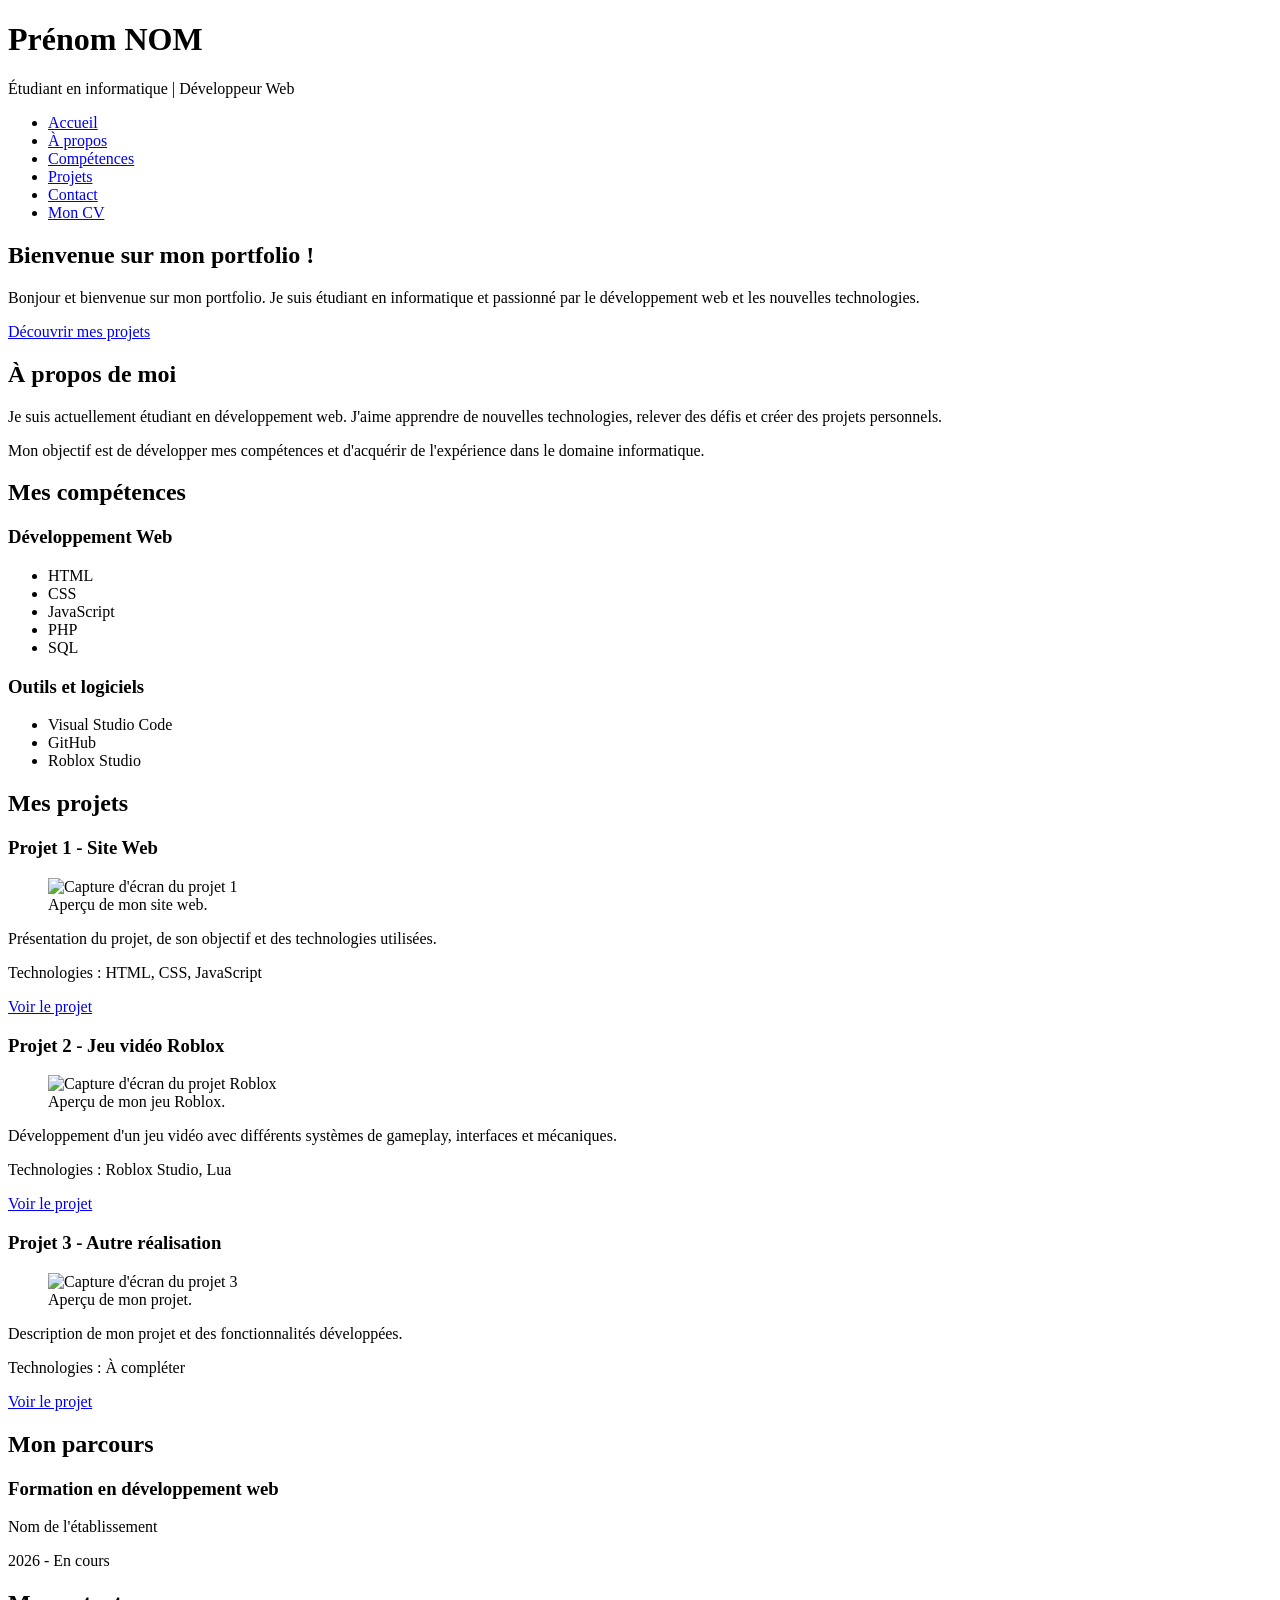
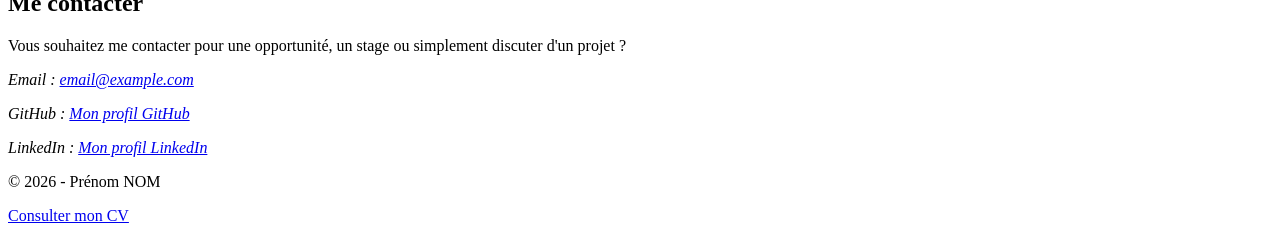
==== porfolio.html @ ef9b72c4 "Ajout du "Porfolio" Prototype du porfolio et en cours de construction." ====
<!DOCTYPE html>
<html lang="fr">

<head>
    <meta charset="UTF-8">
    <meta name="viewport" content="width=device-width, initial-scale=1.0">
    <title>Portfolio - Prénom Nom</title>
</head>

<body>

    <header>
        <h1>Prénom NOM</h1>
        <p>Étudiant en informatique | Développeur Web</p>

        <nav>
            <ul>
                <li><a href="#accueil">Accueil</a></li>
                <li><a href="#apropos">À propos</a></li>
                <li><a href="#competences">Compétences</a></li>
                <li><a href="#projets">Projets</a></li>
                <li><a href="#contact">Contact</a></li>
                <li><a href="cv.html">Mon CV</a></li>
            </ul>
        </nav>
    </header>

    <main>

        <section id="accueil">
            <h2>Bienvenue sur mon portfolio !</h2>
            <p>
                Bonjour et bienvenue sur mon portfolio.
                Je suis étudiant en informatique et passionné
                par le développement web et les nouvelles technologies.
            </p>

            <a href="#projets">Découvrir mes projets</a>
        </section>

        <section id="apropos">
            <h2>À propos de moi</h2>

            <p>
                Je suis actuellement étudiant en développement web.
                J'aime apprendre de nouvelles technologies,
                relever des défis et créer des projets personnels.
            </p>

            <p>
                Mon objectif est de développer mes compétences
                et d'acquérir de l'expérience dans le domaine informatique.
            </p>
        </section>

        <section id="competences">
            <h2>Mes compétences</h2>

            <article>
                <h3>Développement Web</h3>
                <ul>
                    <li>HTML</li>
                    <li>CSS</li>
                    <li>JavaScript</li>
                    <li>PHP</li>
                    <li>SQL</li>
                </ul>
            </article>

            <article>
                <h3>Outils et logiciels</h3>
                <ul>
                    <li>Visual Studio Code</li>
                    <li>GitHub</li>
                    <li>Roblox Studio</li>
                </ul>
            </article>
        </section>

        <section id="projets">
            <h2>Mes projets</h2>

            <article>
                <h3>Projet 1 - Site Web</h3>

                <figure>
                    <img src="images/projet1.png" alt="Capture d'écran du projet 1">
                    <figcaption>Aperçu de mon site web.</figcaption>
                </figure>

                <p>
                    Présentation du projet, de son objectif
                    et des technologies utilisées.
                </p>

                <p>Technologies : HTML, CSS, JavaScript</p>

                <a href="#">Voir le projet</a>
            </article>

            <article>
                <h3>Projet 2 - Jeu vidéo Roblox</h3>

                <figure>
                    <img src="images/projet2.png" alt="Capture d'écran du projet Roblox">
                    <figcaption>Aperçu de mon jeu Roblox.</figcaption>
                </figure>

                <p>
                    Développement d'un jeu vidéo avec différents
                    systèmes de gameplay, interfaces et mécaniques.
                </p>

                <p>Technologies : Roblox Studio, Lua</p>

                <a href="#">Voir le projet</a>
            </article>

            <article>
                <h3>Projet 3 - Autre réalisation</h3>

                <figure>
                    <img src="images/projet3.png" alt="Capture d'écran du projet 3">
                    <figcaption>Aperçu de mon projet.</figcaption>
                </figure>

                <p>
                    Description de mon projet et des fonctionnalités
                    développées.
                </p>

                <p>Technologies : À compléter</p>

                <a href="#">Voir le projet</a>
            </article>

        </section>

        <section id="parcours">
            <h2>Mon parcours</h2>

            <article>
                <h3>Formation en développement web</h3>
                <p>Nom de l'établissement</p>
                <p>2026 - En cours</p>
            </article>

        </section>

        <section id="contact">
            <h2>Me contacter</h2>

            <p>
                Vous souhaitez me contacter pour une opportunité,
                un stage ou simplement discuter d'un projet ?
            </p>

            <address>
                <p>Email :
                    <a href="mailto:email@example.com">
                        email@example.com
                    </a>
                </p>

                <p>GitHub :
                    <a href="#">Mon profil GitHub</a>
                </p>

                <p>LinkedIn :
                    <a href="#">Mon profil LinkedIn</a>
                </p>
            </address>
        </section>

    </main>

    <footer>
        <p>&copy; 2026 - Prénom NOM</p>
        <a href="cv.html">Consulter mon CV</a>
    </footer>

</body>

</html>
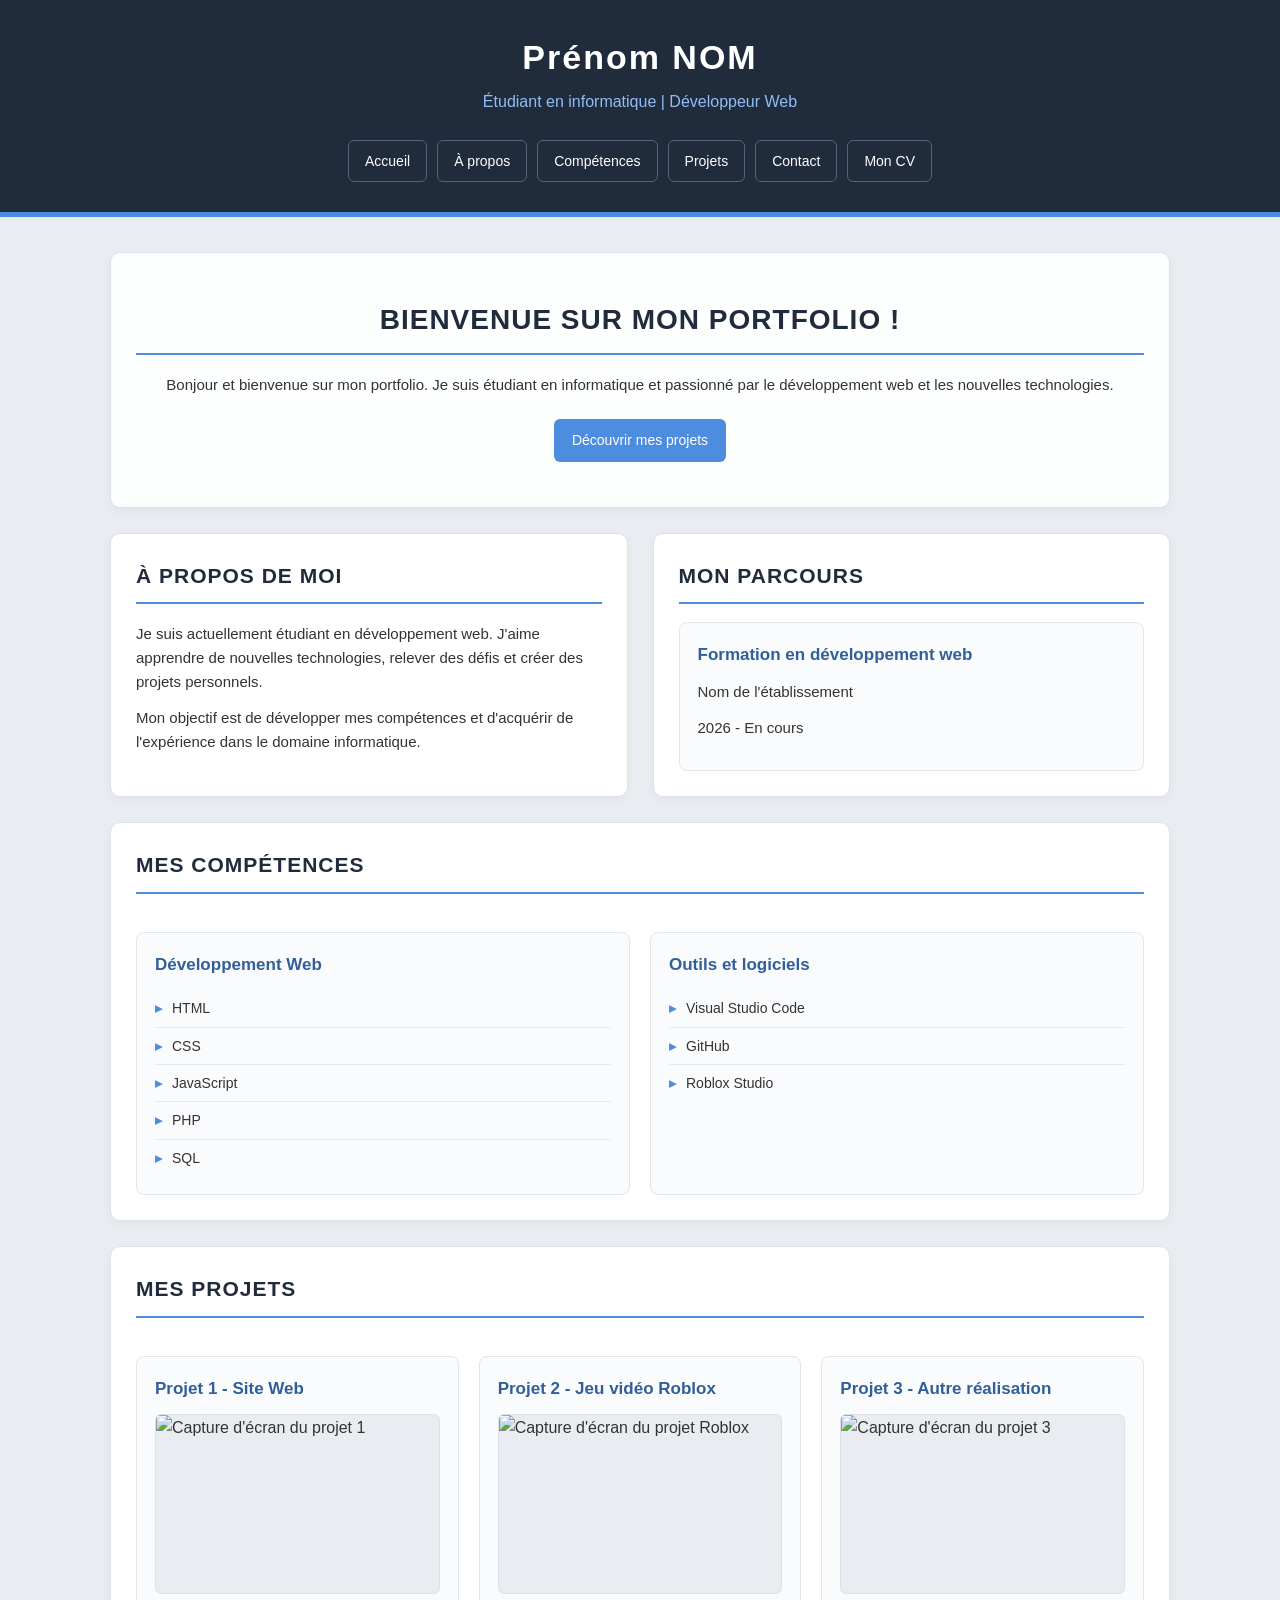
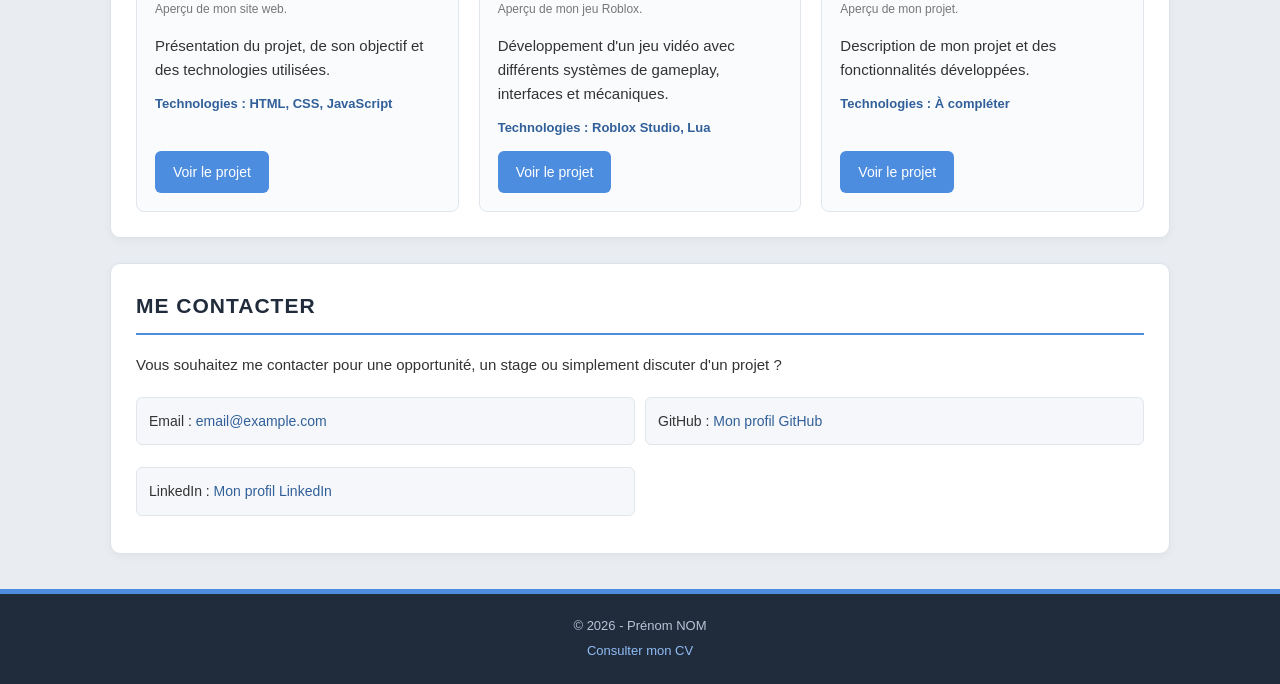
==== commit f9e0a3d2: "Fix HTML structure and update content" ====
--- a/porfolio.html
+++ b/porfolio.html
@@ -6,14 +6,13 @@
     <meta charset="UTF-8">
     <meta name="viewport" content="width=device-width, initial-scale=1.0">
     <title>Portfolio - Prénom Nom</title>
+    <link rel="stylesheet" href="styleporfo.css">
 </head>
 
 <body>
-
     <header>
         <h1>Prénom NOM</h1>
         <p>Étudiant en informatique | Développeur Web</p>
-
         <nav>
             <ul>
                 <li><a href="#accueil">Accueil</a></li>
@@ -25,9 +24,7 @@
             </ul>
         </nav>
     </header>
-
     <main>
-
         <section id="accueil">
             <h2>Bienvenue sur mon portfolio !</h2>
             <p>
@@ -35,28 +32,22 @@
                 Je suis étudiant en informatique et passionné
                 par le développement web et les nouvelles technologies.
             </p>
-
             <a href="#projets">Découvrir mes projets</a>
         </section>
-
         <section id="apropos">
             <h2>À propos de moi</h2>
-
             <p>
                 Je suis actuellement étudiant en développement web.
                 J'aime apprendre de nouvelles technologies,
                 relever des défis et créer des projets personnels.
             </p>
-
             <p>
                 Mon objectif est de développer mes compétences
                 et d'acquérir de l'expérience dans le domaine informatique.
             </p>
         </section>
-
         <section id="competences">
             <h2>Mes compétences</h2>
-
             <article>
                 <h3>Développement Web</h3>
                 <ul>
@@ -67,7 +58,6 @@
                     <li>SQL</li>
                 </ul>
             </article>
-
             <article>
                 <h3>Outils et logiciels</h3>
                 <ul>
@@ -77,66 +67,48 @@
                 </ul>
             </article>
         </section>
-
         <section id="projets">
             <h2>Mes projets</h2>
-
             <article>
                 <h3>Projet 1 - Site Web</h3>
-
                 <figure>
                     <img src="images/projet1.png" alt="Capture d'écran du projet 1">
                     <figcaption>Aperçu de mon site web.</figcaption>
                 </figure>
-
                 <p>
                     Présentation du projet, de son objectif
                     et des technologies utilisées.
                 </p>
-
                 <p>Technologies : HTML, CSS, JavaScript</p>
-
                 <a href="#">Voir le projet</a>
             </article>
-
             <article>
                 <h3>Projet 2 - Jeu vidéo Roblox</h3>
-
                 <figure>
                     <img src="images/projet2.png" alt="Capture d'écran du projet Roblox">
                     <figcaption>Aperçu de mon jeu Roblox.</figcaption>
                 </figure>
-
                 <p>
                     Développement d'un jeu vidéo avec différents
                     systèmes de gameplay, interfaces et mécaniques.
                 </p>
-
                 <p>Technologies : Roblox Studio, Lua</p>
-
                 <a href="#">Voir le projet</a>
             </article>
-
             <article>
                 <h3>Projet 3 - Autre réalisation</h3>
-
                 <figure>
                     <img src="images/projet3.png" alt="Capture d'écran du projet 3">
                     <figcaption>Aperçu de mon projet.</figcaption>
                 </figure>
-
                 <p>
                     Description de mon projet et des fonctionnalités
                     développées.
                 </p>
-
                 <p>Technologies : À compléter</p>
-
                 <a href="#">Voir le projet</a>
             </article>
-
         </section>
-
         <section id="parcours">
             <h2>Mon parcours</h2>
 
@@ -145,41 +117,31 @@
                 <p>Nom de l'établissement</p>
                 <p>2026 - En cours</p>
             </article>
-
         </section>
-
         <section id="contact">
             <h2>Me contacter</h2>
-
             <p>
                 Vous souhaitez me contacter pour une opportunité,
                 un stage ou simplement discuter d'un projet ?
             </p>
-
             <address>
                 <p>Email :
                     <a href="mailto:email@example.com">
                         email@example.com
                     </a>
                 </p>
-
                 <p>GitHub :
                     <a href="#">Mon profil GitHub</a>
                 </p>
-
                 <p>LinkedIn :
                     <a href="#">Mon profil LinkedIn</a>
                 </p>
             </address>
         </section>
-
     </main>
-
     <footer>
         <p>&copy; 2026 - Prénom NOM</p>
-        <a href="cv.html">Consulter mon CV</a>
+        <a href="index.html">Consulter mon CV</a>
     </footer>
-
 </body>
-
-</html>+</html>
--- a/styleporfo.css
+++ b/styleporfo.css
@@ -0,0 +1,332 @@
+
+/* =========================
+   CONFIGURATION GÉNÉRALE de la page
+========================= */
+* {
+    margin: 0;
+    padding: 0;
+    box-sizing: border-box;
+    scroll-behavior: smooth;
+}
+body {
+    font-family: Arial, Helvetica, sans-serif;
+    background: #e9edf2;
+    color: #333;
+    line-height: 1.6;
+}
+
+/* =========================
+   HEADER en haut de page
+========================= */
+header {
+    background: #202b3c;
+    color: white;
+    padding: 30px 20px;
+    text-align: center;
+    border-bottom: 5px solid #4d8de0;
+}
+header h1 {
+    font-size: 34px;
+    letter-spacing: 2px;
+    margin-bottom: 5px;
+}
+header > p {
+    color: #91bdf5;
+    font-size: 16px;
+    margin-bottom: 25px;
+}
+
+/* =========================
+   NAVIGATION a travers la page
+========================= */
+nav ul {
+    display: flex;
+    justify-content: center;
+    flex-wrap: wrap;
+    gap: 10px;
+    list-style: none;
+}
+nav a {
+    display: block;
+    color: white;
+    text-decoration: none;
+    padding: 9px 16px;
+    border: 1px solid #52647c;
+    border-radius: 6px;
+    font-size: 14px;
+    transition: 0.3s;
+}
+nav a:hover {
+    background: #4d8de0;
+    border-color: #4d8de0;
+}
+
+/* =========================
+   CONTENU PRINCIPAL de la page
+========================= */
+main {
+    max-width: 1100px;
+    margin: 35px auto;
+    padding: 0 20px;
+
+    display: grid;
+    grid-template-columns: repeat(2, 1fr);
+    grid-template-areas:
+        "accueil accueil"
+        "apropos parcours"
+        "competences competences"
+        "projets projets"
+        "contact contact";
+
+    gap: 25px;
+}
+
+/* =========================
+   SECTIONS de la page
+========================= */
+section {
+    background: white;
+    padding: 25px;
+    border: 1px solid #dce2e9;
+    border-radius: 10px;
+    box-shadow: 0 3px 10px rgba(0, 0, 0, 0.04);
+}
+section h2 {
+    color: #202b3c;
+    font-size: 21px;
+    text-transform: uppercase;
+    letter-spacing: 1px;
+    border-bottom: 2px solid #4d8de0;
+    padding-bottom: 10px;
+    margin-bottom: 18px;
+}
+section p {
+    font-size: 15px;
+    margin-bottom: 12px;
+}
+
+/* =========================
+   POSITIONNEMENT GRID sur la page
+========================= */
+#accueil {
+    grid-area: accueil;
+    text-align: center;
+    padding: 45px 25px;
+    background: #fdfefe;
+}
+#accueil h2 {
+    font-size: 28px;
+}
+#apropos {
+    grid-area: apropos;
+}
+#parcours {
+    grid-area: parcours;
+}
+#competences {
+    grid-area: competences;
+}
+#projets {
+    grid-area: projets;
+}
+#contact {
+    grid-area: contact;
+}
+
+/* =========================
+   BOUTONS ET LIENS de la page
+========================= */
+#accueil > a,
+article > a {
+    display: inline-block;
+    margin-top: 10px;
+    padding: 10px 18px;
+    background: #4d8de0;
+    color: white;
+    text-decoration: none;
+    border-radius: 6px;
+    font-size: 14px;
+    transition: 0.3s;
+}
+#accueil > a:hover,
+article > a:hover {
+    background: #315f99;
+}
+
+/* =========================
+   COMPÉTENCES apprises
+========================= */
+#competences {
+    display: grid;
+    grid-template-columns: repeat(2, 1fr);
+    gap: 20px;
+}
+#competences h2 {
+    grid-column: 1 / -1;
+}
+article {
+    border: 1px solid #e1e6ed;
+    border-radius: 8px;
+    padding: 18px;
+    background: #fafbfd;
+}
+article h3 {
+    color: #315f99;
+    font-size: 17px;
+    margin-bottom: 12px;
+}
+
+/* =========================
+   LISTES de la page
+========================= */
+article ul {
+    list-style: none;
+}
+article li {
+    padding: 7px 0;
+    border-bottom: 1px solid #e5e9ef;
+    font-size: 14px;
+}
+article li:last-child {
+    border-bottom: none;
+}
+article li::before {
+    content: "▸";
+    color: #4d8de0;
+    font-weight: bold;
+    margin-right: 10px;
+}
+
+/* =========================
+   PROJETS qui sont en cours de developpement
+========================= */
+#projets {
+    display: grid;
+    grid-template-columns: repeat(3, 1fr);
+    gap: 20px;
+}
+#projets h2 {
+    grid-column: 1 / -1;
+}
+#projets article {
+    display: flex;
+    flex-direction: column;
+}
+#projets article p:last-of-type {
+    color: #315f99;
+    font-size: 13px;
+    font-weight: bold;
+}
+#projets article > a {
+    align-self: flex-start;
+    margin-top: auto;
+}
+
+/* =========================
+   IMAGES DES PROJETS (en cours encore)
+========================= */
+figure {
+    margin-bottom: 15px;
+}
+figure img {
+    display: block;
+    width: 100%;
+    height: 180px;
+    object-fit: cover;
+    border-radius: 6px;
+    border: 1px solid #dce2e9;
+    background: #e9edf2;
+}
+figcaption {
+    font-size: 12px;
+    color: #777;
+    margin-top: 6px;
+}
+
+/* =========================
+   CONTACT haut de page
+========================= */
+#contact address {
+    display: grid;
+    grid-template-columns: repeat(2, 1fr);
+    gap: 10px;
+    font-style: normal;
+    margin-top: 20px;
+}
+#contact address p {
+    background: #f5f7fa;
+    border: 1px solid #e1e6ed;
+    border-radius: 6px;
+    padding: 12px;
+    font-size: 14px;
+    overflow-wrap: anywhere;
+}
+#contact address a {
+    color: #315f99;
+    text-decoration: none;
+}
+#contact address a:hover {
+    text-decoration: underline;
+}
+
+/* =========================
+   FOOTER fin de page
+========================= */
+footer {
+    background: #202b3c;
+    color: #b9c5d5;
+    text-align: center;
+    padding: 22px;
+    border-top: 5px solid #4d8de0;
+    font-size: 13px;
+}
+footer a {
+    display: inline-block;
+    color: #91bdf5;
+    text-decoration: none;
+    margin-top: 5px;
+}
+footer a:hover {
+    text-decoration: underline;
+}
+
+/* =========================
+   RESPONSIVE version diffenrente
+========================= */
+
+@media screen and (max-width: 750px) {
+    main {
+        grid-template-columns: 1fr;
+        grid-template-areas:
+            "accueil"
+            "apropos"
+            "parcours"
+            "competences"
+            "projets"
+            "contact";
+        margin: 20px auto;
+        gap: 15px;
+    }
+    #competences {
+        grid-template-columns: 1fr;
+    }
+    #projets {
+        grid-template-columns: 1fr;
+    }
+    #contact address {
+        grid-template-columns: 1fr;
+    }
+    header h1 {
+        font-size: 26px;
+    }
+    nav ul {
+        gap: 7px;
+    }
+    nav a {
+        padding: 8px 11px;
+        font-size: 12px;
+    }
+    section {
+        padding: 18px;
+    }
+}
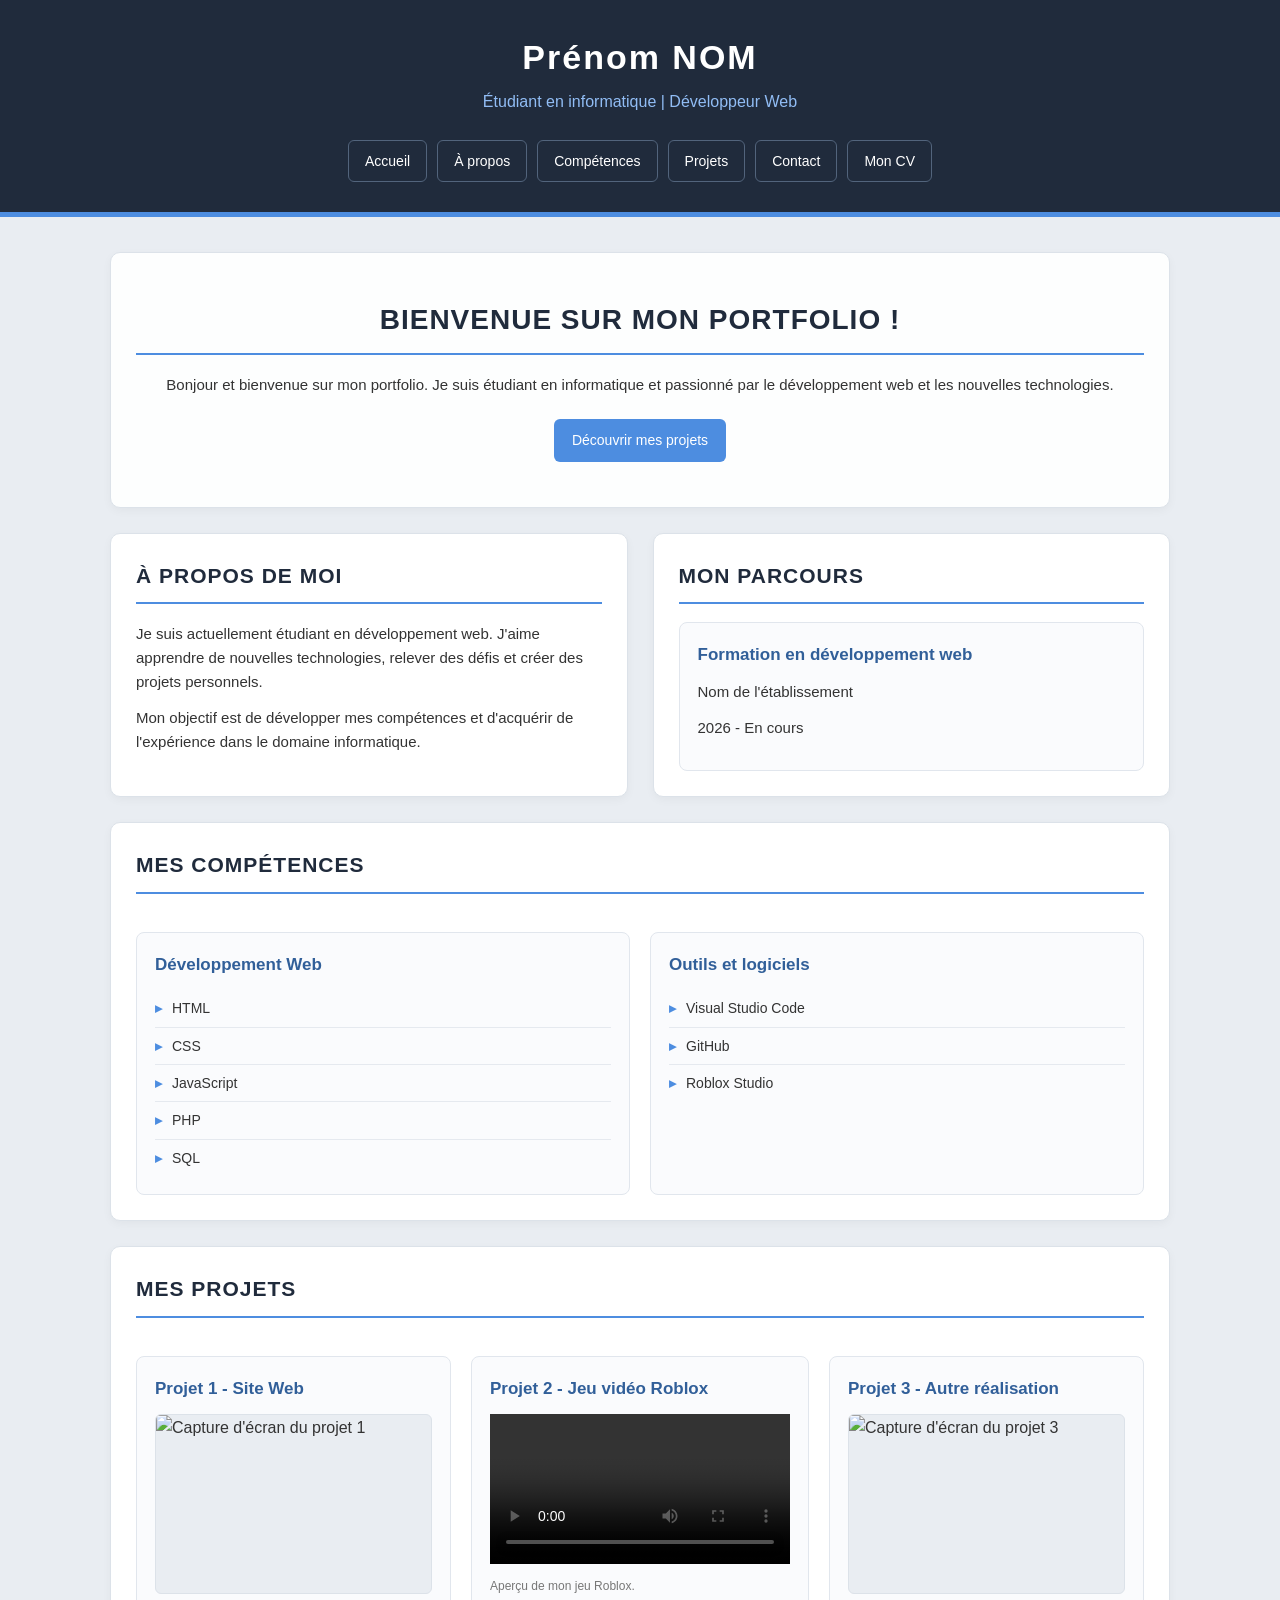
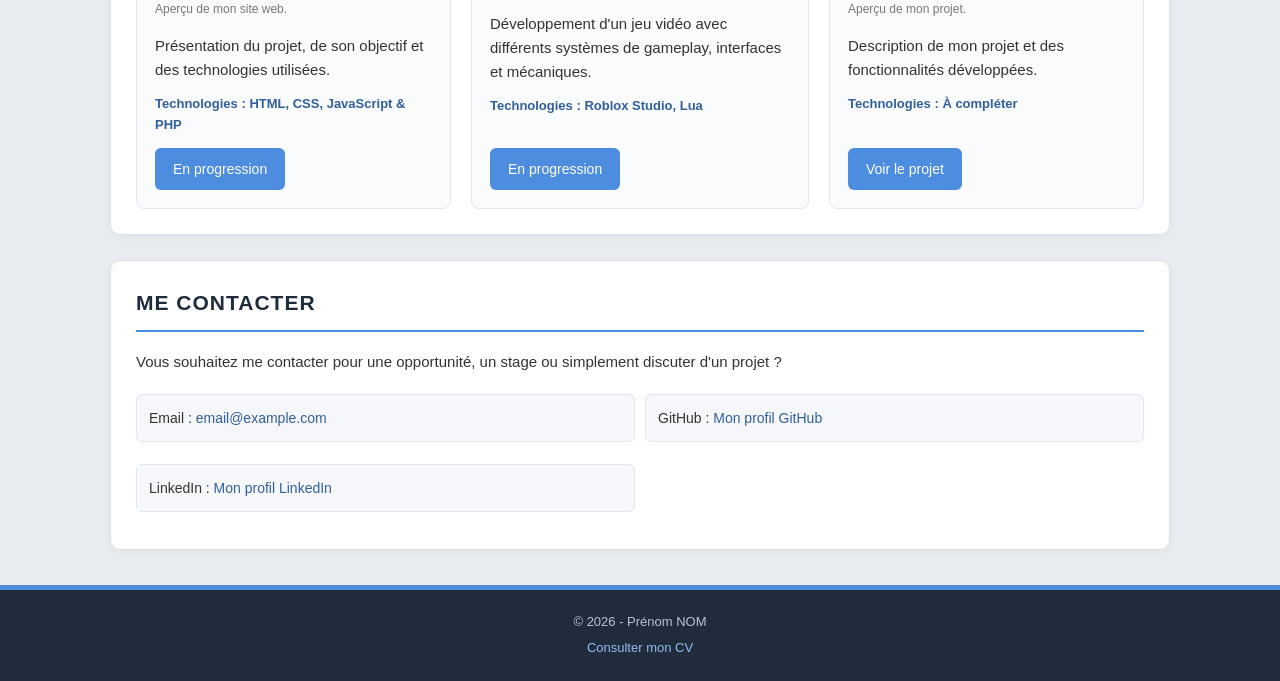
==== commit 14244ec5: "Revise portfolio.html with new content and layout Updated portfolio HTML structure and content, incl" ====
--- a/porfolio.html
+++ b/porfolio.html
@@ -1,4 +1,3 @@
-
 <!DOCTYPE html>
 <html lang="fr">
 
@@ -20,7 +19,7 @@
                 <li><a href="#competences">Compétences</a></li>
                 <li><a href="#projets">Projets</a></li>
                 <li><a href="#contact">Contact</a></li>
-                <li><a href="cv.html">Mon CV</a></li>
+                <li><a href="index.html">Mon CV</a></li>
             </ul>
         </nav>
     </header>
@@ -79,21 +78,28 @@
                     Présentation du projet, de son objectif
                     et des technologies utilisées.
                 </p>
-                <p>Technologies : HTML, CSS, JavaScript</p>
-                <a href="#">Voir le projet</a>
+                <p>Technologies : HTML, CSS, JavaScript & PHP</p>
+                <a href="#">En progression</a>
             </article>
             <article>
                 <h3>Projet 2 - Jeu vidéo Roblox</h3>
+
                 <figure>
-                    <img src="images/projet2.png" alt="Capture d'écran du projet Roblox">
+                    <video controls playsinline preload="metadata">
+                        <source src="image/Video visuel du jeu.mp4" type="video/mp4">
+                        Votre navigateur ne prend pas en charge les vidéos.
+                    </video>
+
                     <figcaption>Aperçu de mon jeu Roblox.</figcaption>
                 </figure>
+
                 <p>
                     Développement d'un jeu vidéo avec différents
                     systèmes de gameplay, interfaces et mécaniques.
                 </p>
+
                 <p>Technologies : Roblox Studio, Lua</p>
-                <a href="#">Voir le projet</a>
+                <a href="#">En progression</a>
             </article>
             <article>
                 <h3>Projet 3 - Autre réalisation</h3>
@@ -144,4 +150,5 @@
         <a href="index.html">Consulter mon CV</a>
     </footer>
 </body>
+
 </html>
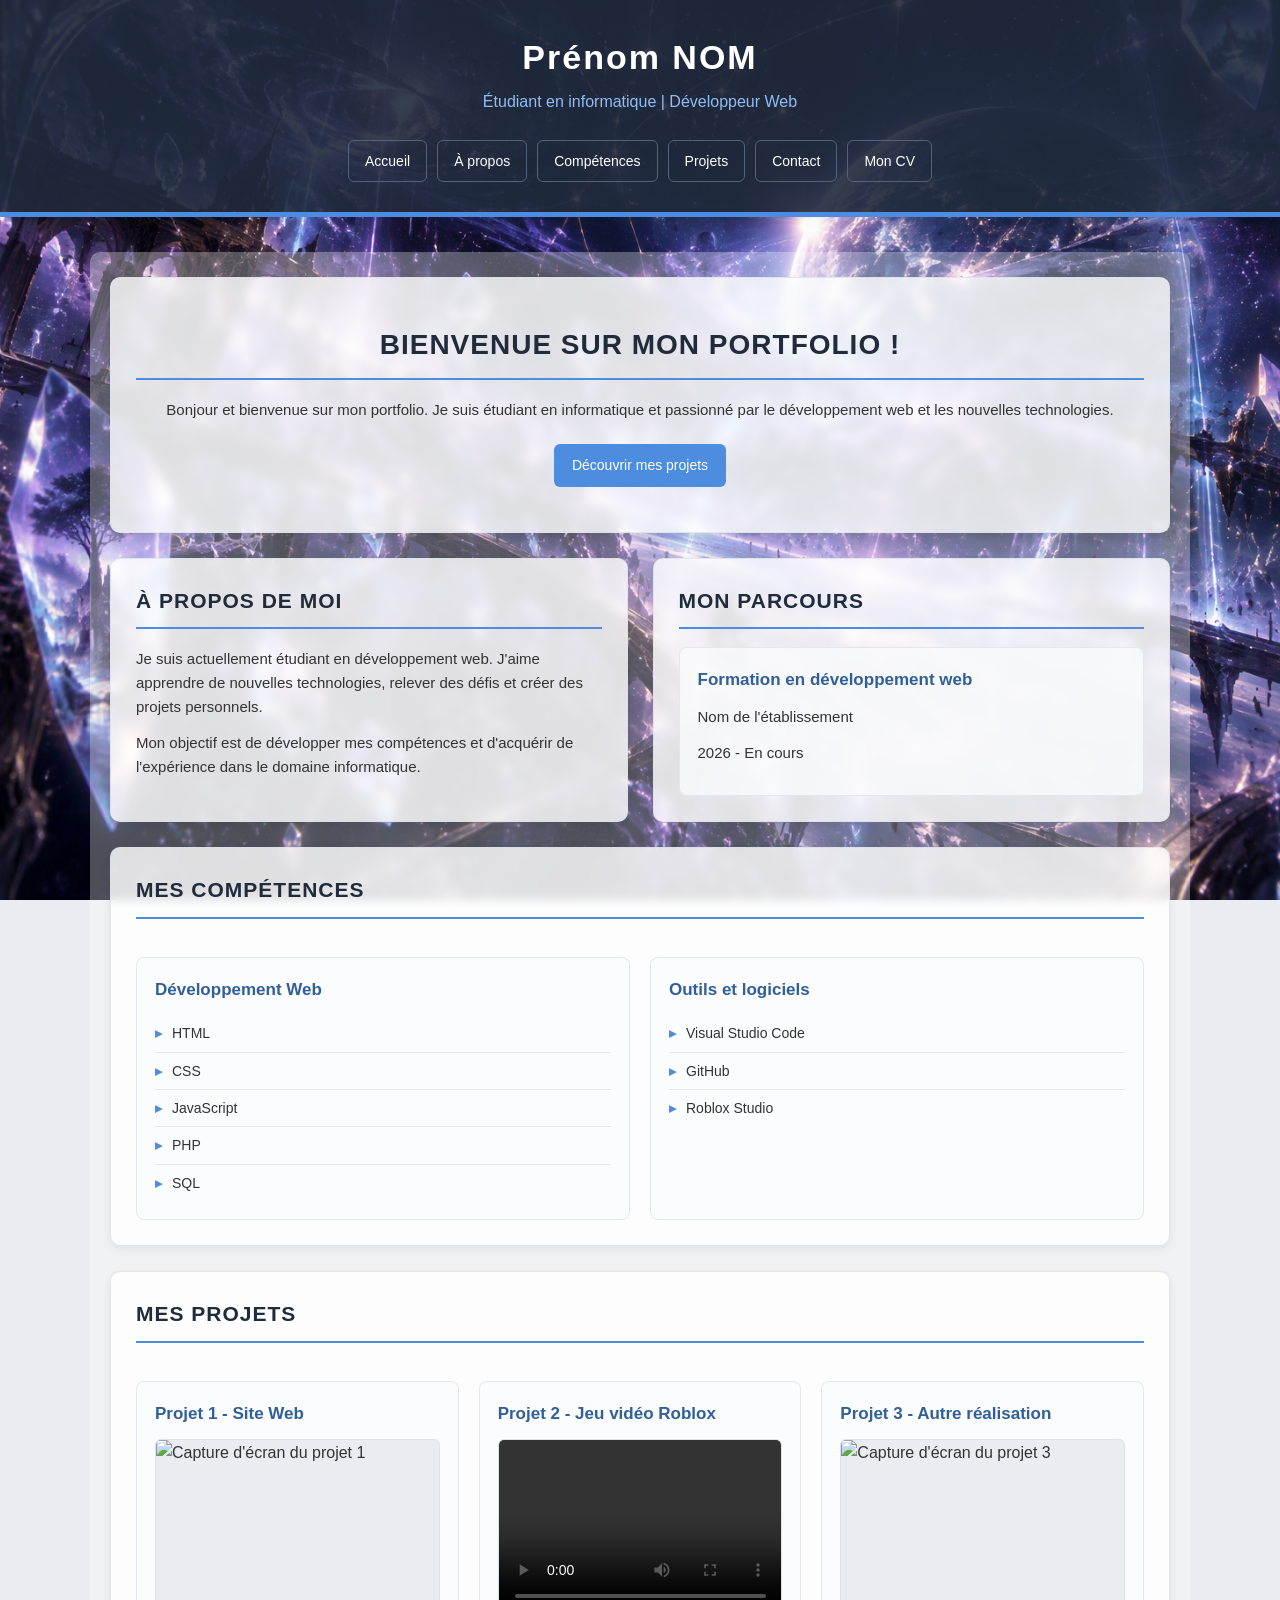
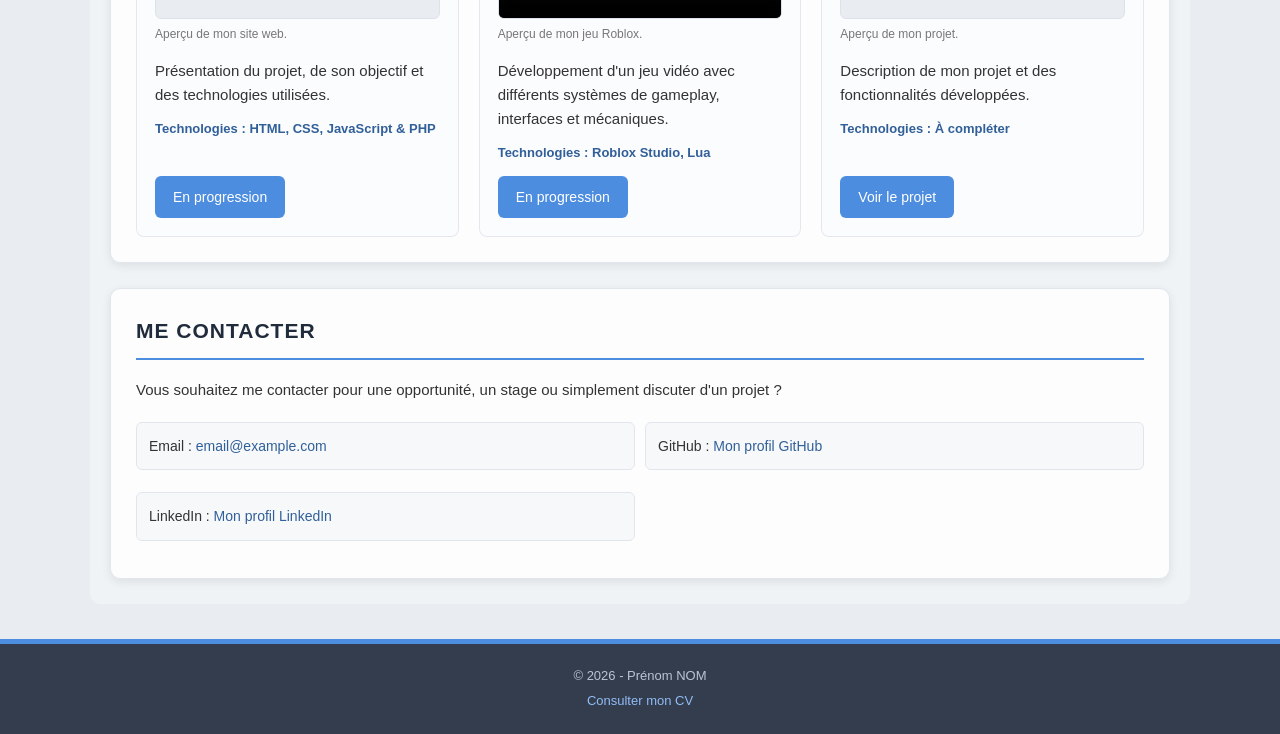
==== commit 1eca62f5: "Fix HTML formatting issues in portfolio.html" ====
--- a/porfolio.html
+++ b/porfolio.html
@@ -86,7 +86,7 @@
 
                 <figure>
                     <video controls playsinline preload="metadata">
-                        <source src="image/Video visuel du jeu.mp4" type="video/mp4">
+                        <source src="Image/Video visuel du jeu.mp4" type="video/mp4">
                         Votre navigateur ne prend pas en charge les vidéos.
                     </video>
 
--- a/styleporfo.css
+++ b/styleporfo.css
@@ -1,35 +1,47 @@
 
 /* =========================
-   CONFIGURATION GÉNÉRALE de la page
-========================= */
+   CONFIGURATION GÉNÉRALE
+========================= */
+
 * {
     margin: 0;
     padding: 0;
     box-sizing: border-box;
     scroll-behavior: smooth;
 }
+
 body {
     font-family: Arial, Helvetica, sans-serif;
-    background: #e9edf2;
+    background-color: #e9edf2;
+    background-image: url("Image/Memoire.png");
+    background-size: cover;
+    background-position: center;
+    background-repeat: no-repeat;
+    background-attachment: fixed;
+
     color: #333;
     line-height: 1.6;
-}
-
-/* =========================
-   HEADER en haut de page
-========================= */
+    min-height: 100vh;
+}
+
+/* =========================
+   HEADER
+========================= */
+
 header {
-    background: #202b3c;
+    background: rgba(32, 43, 60, 0.90);
     color: white;
     padding: 30px 20px;
     text-align: center;
     border-bottom: 5px solid #4d8de0;
 }
+
 header h1 {
     font-size: 34px;
     letter-spacing: 2px;
     margin-bottom: 5px;
 }
+
 header > p {
     color: #91bdf5;
     font-size: 16px;
@@ -37,8 +49,9 @@
 }
 
 /* =========================
-   NAVIGATION a travers la page
-========================= */
+   NAVIGATION
+========================= */
+
 nav ul {
     display: flex;
     justify-content: center;
@@ -46,6 +59,11 @@
     gap: 10px;
     list-style: none;
 }
+
+nav li::before {
+    content: none;
+}
+
 nav a {
     display: block;
     color: white;
@@ -56,21 +74,25 @@
     font-size: 14px;
     transition: 0.3s;
 }
+
 nav a:hover {
     background: #4d8de0;
     border-color: #4d8de0;
 }
 
 /* =========================
-   CONTENU PRINCIPAL de la page
-========================= */
+   CONTENU PRINCIPAL
+========================= */
+
 main {
     max-width: 1100px;
+    width: 100%;
     margin: 35px auto;
-    padding: 0 20px;
+    padding: 25px 20px;
 
     display: grid;
-    grid-template-columns: repeat(2, 1fr);
+    grid-template-columns: repeat(2, minmax(0, 1fr));
+
     grid-template-areas:
         "accueil accueil"
         "apropos parcours"
@@ -79,18 +101,25 @@
         "contact contact";
 
     gap: 25px;
-}
-
-/* =========================
-   SECTIONS de la page
-========================= */
+
+    background: rgba(255, 255, 255, 0.30);
+    border-radius: 10px;
+}
+
+/* =========================
+   SECTIONS
+========================= */
+
 section {
-    background: white;
+    min-width: 0;
+    background: rgba(255, 255, 255, 0.82);
     padding: 25px;
-    border: 1px solid #dce2e9;
+    border: 1px solid rgba(220, 226, 233, 0.85);
     border-radius: 10px;
-    box-shadow: 0 3px 10px rgba(0, 0, 0, 0.04);
-}
+    box-shadow: 0 3px 10px rgba(0, 0, 0, 0.08);
+    backdrop-filter: blur(5px);
+}
+
 section h2 {
     color: #202b3c;
     font-size: 21px;
@@ -100,42 +129,51 @@
     padding-bottom: 10px;
     margin-bottom: 18px;
 }
+
 section p {
     font-size: 15px;
     margin-bottom: 12px;
 }
 
 /* =========================
-   POSITIONNEMENT GRID sur la page
-========================= */
+   POSITIONNEMENT GRID
+========================= */
+
 #accueil {
     grid-area: accueil;
     text-align: center;
     padding: 45px 25px;
-    background: #fdfefe;
-}
+    background: rgba(253, 254, 254, 0.82);
+}
+
 #accueil h2 {
     font-size: 28px;
 }
+
 #apropos {
     grid-area: apropos;
 }
+
 #parcours {
     grid-area: parcours;
 }
+
 #competences {
     grid-area: competences;
 }
+
 #projets {
     grid-area: projets;
 }
+
 #contact {
     grid-area: contact;
 }
 
 /* =========================
-   BOUTONS ET LIENS de la page
-========================= */
+   BOUTONS ET LIENS
+========================= */
+
 #accueil > a,
 article > a {
     display: inline-block;
@@ -148,28 +186,38 @@
     font-size: 14px;
     transition: 0.3s;
 }
+
 #accueil > a:hover,
 article > a:hover {
     background: #315f99;
 }
 
 /* =========================
-   COMPÉTENCES apprises
-========================= */
+   COMPÉTENCES
+========================= */
+
 #competences {
     display: grid;
-    grid-template-columns: repeat(2, 1fr);
+    grid-template-columns: repeat(2, minmax(0, 1fr));
     gap: 20px;
 }
+
 #competences h2 {
     grid-column: 1 / -1;
 }
+
+/* =========================
+   ARTICLES
+========================= */
+
 article {
-    border: 1px solid #e1e6ed;
+    min-width: 0;
+    border: 1px solid rgba(225, 230, 237, 0.9);
     border-radius: 8px;
     padding: 18px;
-    background: #fafbfd;
-}
+    background: rgba(250, 251, 253, 0.78);
+}
+
 article h3 {
     color: #315f99;
     font-size: 17px;
@@ -177,19 +225,23 @@
 }
 
 /* =========================
-   LISTES de la page
-========================= */
+   LISTES
+========================= */
+
 article ul {
     list-style: none;
 }
+
 article li {
     padding: 7px 0;
     border-bottom: 1px solid #e5e9ef;
     font-size: 14px;
 }
+
 article li:last-child {
     border-bottom: none;
 }
+
 article li::before {
     content: "▸";
     color: #4d8de0;
@@ -198,37 +250,45 @@
 }
 
 /* =========================
-   PROJETS qui sont en cours de developpement
-========================= */
+   PROJETS
+========================= */
+
 #projets {
     display: grid;
-    grid-template-columns: repeat(3, 1fr);
+    grid-template-columns: repeat(3, minmax(0, 1fr));
     gap: 20px;
 }
+
 #projets h2 {
     grid-column: 1 / -1;
 }
+
 #projets article {
     display: flex;
     flex-direction: column;
 }
+
 #projets article p:last-of-type {
     color: #315f99;
     font-size: 13px;
     font-weight: bold;
 }
+
 #projets article > a {
     align-self: flex-start;
     margin-top: auto;
 }
 
 /* =========================
-   IMAGES DES PROJETS (en cours encore)
-========================= */
+   IMAGES ET VIDÉOS
+========================= */
+
 figure {
     margin-bottom: 15px;
 }
-figure img {
+
+figure img,
+figure video {
     display: block;
     width: 100%;
     height: 180px;
@@ -237,6 +297,7 @@
     border: 1px solid #dce2e9;
     background: #e9edf2;
 }
+
 figcaption {
     font-size: 12px;
     color: #777;
@@ -244,59 +305,103 @@
 }
 
 /* =========================
-   CONTACT haut de page
-========================= */
+   CONTACT
+========================= */
+
 #contact address {
     display: grid;
-    grid-template-columns: repeat(2, 1fr);
+    grid-template-columns: repeat(2, minmax(0, 1fr));
     gap: 10px;
     font-style: normal;
     margin-top: 20px;
 }
+
 #contact address p {
-    background: #f5f7fa;
+    background: rgba(245, 247, 250, 0.85);
     border: 1px solid #e1e6ed;
     border-radius: 6px;
     padding: 12px;
     font-size: 14px;
     overflow-wrap: anywhere;
 }
+
 #contact address a {
     color: #315f99;
     text-decoration: none;
 }
+
 #contact address a:hover {
     text-decoration: underline;
 }
 
 /* =========================
-   FOOTER fin de page
-========================= */
+   FOOTER
+========================= */
+
 footer {
-    background: #202b3c;
+    background: rgba(32, 43, 60, 0.90);
     color: #b9c5d5;
     text-align: center;
     padding: 22px;
     border-top: 5px solid #4d8de0;
     font-size: 13px;
 }
+
 footer a {
     display: inline-block;
     color: #91bdf5;
     text-decoration: none;
     margin-top: 5px;
 }
+
 footer a:hover {
     text-decoration: underline;
 }
 
 /* =========================
-   RESPONSIVE version diffenrente
+   RESPONSIVE - TABLETTES
+========================= */
+
+@media screen and (max-width: 900px) {
+
+    #projets {
+        grid-template-columns: repeat(2, minmax(0, 1fr));
+    }
+
+}
+
+/* =========================
+   RESPONSIVE - MOBILE
 ========================= */
 
 @media screen and (max-width: 750px) {
+
+    body {
+        padding: 0;
+        background-attachment: scroll;
+        background-position: center;
+    }
+
+    header {
+        padding: 25px 15px;
+    }
+
+    header h1 {
+        font-size: 26px;
+    }
+
+    nav ul {
+        gap: 7px;
+    }
+
+    nav a {
+        padding: 8px 11px;
+        font-size: 12px;
+    }
+
     main {
-        grid-template-columns: 1fr;
+        grid-template-columns: minmax(0, 1fr);
+
         grid-template-areas:
             "accueil"
             "apropos"
@@ -304,29 +409,51 @@
             "competences"
             "projets"
             "contact";
-        margin: 20px auto;
+
+        margin: 15px auto;
+        padding: 12px;
         gap: 15px;
-    }
-    #competences {
-        grid-template-columns: 1fr;
-    }
-    #projets {
-        grid-template-columns: 1fr;
-    }
-    #contact address {
-        grid-template-columns: 1fr;
-    }
-    header h1 {
-        font-size: 26px;
-    }
-    nav ul {
-        gap: 7px;
-    }
-    nav a {
-        padding: 8px 11px;
-        font-size: 12px;
-    }
+
+        background: rgba(255, 255, 255, 0.25);
+    }
+
     section {
         padding: 18px;
-    }
-}
+        background: rgba(255, 255, 255, 0.72);
+    }
+
+    #accueil {
+        padding: 30px 18px;
+    }
+
+    #accueil h2 {
+        font-size: 22px;
+    }
+
+    #competences {
+        grid-template-columns: minmax(0, 1fr);
+    }
+
+    #competences h2 {
+        grid-column: 1;
+    }
+
+    #projets {
+        grid-template-columns: minmax(0, 1fr);
+    }
+
+    #contact address {
+        grid-template-columns: minmax(0, 1fr);
+    }
+
+    figure img,
+    figure video {
+        height: auto;
+        max-height: 250px;
+        object-fit: contain;
+    }
+
+    footer {
+        padding: 20px 12px;
+    }
+}
